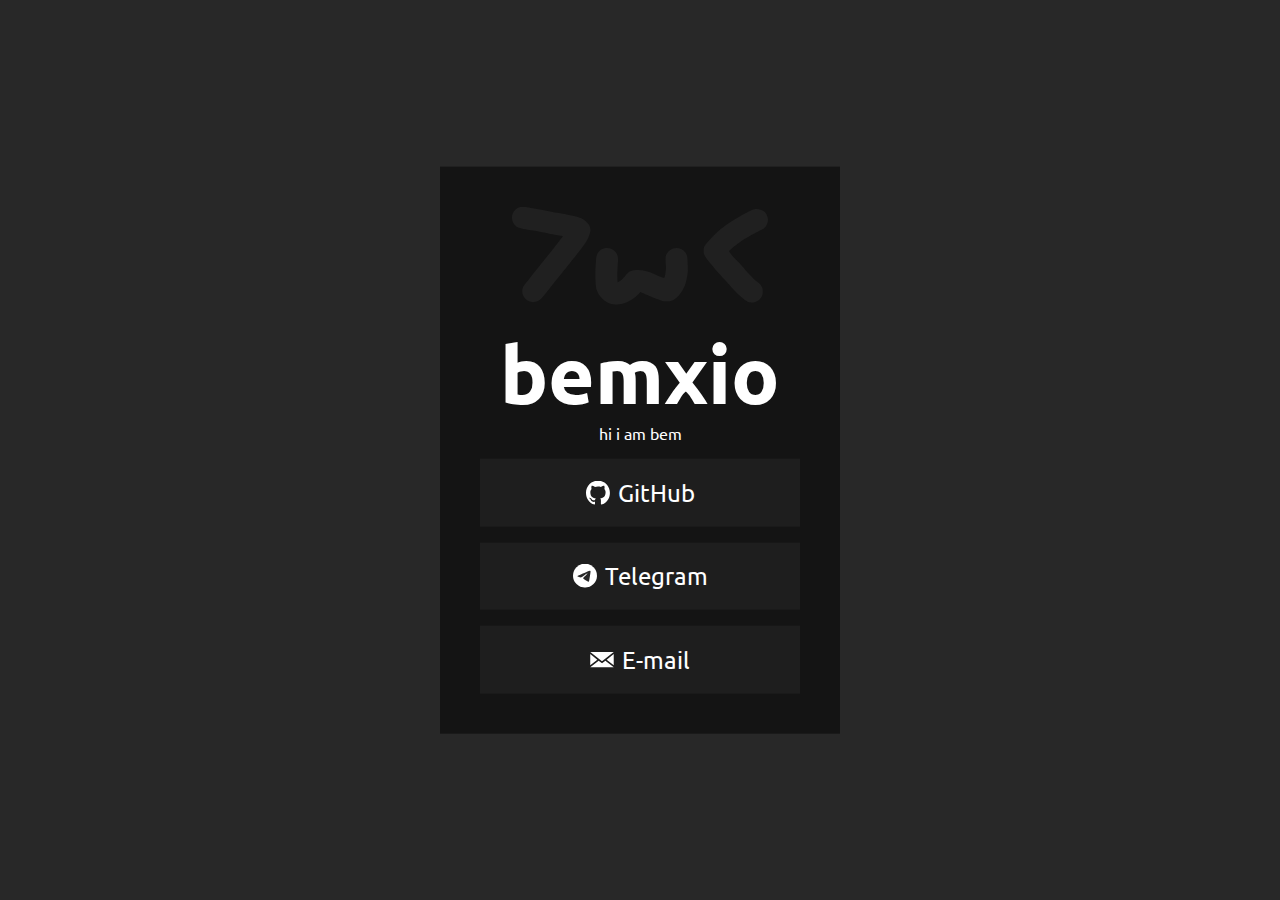
==== index.html @ ac5460bb "add the cube for later usage" ====
<!DOCTYPE html>

<html lang="en">
    <head>
        <meta charset="utf-8"/>
        <meta name="viewport" content="width=device-width, initial-scale=1.0"/>

        <link rel="icon" type="image/x-icon" href="/assets/favicon.ico"/>
        <link rel="stylesheet" href="/style.css"/>

        <meta property="og:title" content="bemxio"/>
        <meta property="og:description" content="hi i am bem"/>
        <meta property="og:image" content="/assets/embed.png"/>

        <title>bemxio</title>
    </head>

    <body>
        <div id="container">
            <img id="container-image" src="/assets/face.svg" alt="bemxio"/>

            <div id="container-cube">
                <div id="container-cube-front" class="container-cube-face"></div>
                <div id="container-cube-back" class="container-cube-face"></div>
                <div id="container-cube-left" class="container-cube-face"></div>
                <div id="container-cube-right" class="container-cube-face"></div>
                <div id="container-cube-up" class="container-cube-face"></div>
                <div id="container-cube-down" class="container-cube-face"></div>
            </div>

            <div id="container-title">bemxio</div>
            <div id="container-subtitle">hi i am bem</div>

            <div id="container-hyperlinks">
                <a class="container-hyperlink" href="https://github.com/bemxio">
                    <img class="container-hyperlink-logo" src="/assets/github.svg" alt="G"/>
                    <span class="container-hyperlink-text">GitHub</span>
                </a>
                <a class="container-hyperlink" href="https://t.me/bemxio">
                    <img class="container-hyperlink-logo" src="/assets/telegram.svg" alt="T"/>
                    <span class="container-hyperlink-text">Telegram</span>
                </a>
                <a class="container-hyperlink" href="mailto:bemxiov@protonmail.com">
                    <img class="container-hyperlink-logo" src="/assets/envelope.svg" alt="E"/>
                    <span class="container-hyperlink-text">E-mail</span>
                </a>
            </div>
        </div>
    </body>
</html>
---- style.css ----
@import url("https://fonts.googleapis.com/css2?family=Ubuntu&display=swap");

body {
    background-color: #282828;
    color: #ffffff;

    font-family: "Ubuntu", sans-serif;
}

/* main container for everything */
#container {
    position: absolute;
    transform: translate(-50%, -50%);

    top: 50%;
    left: 50%;

    padding: 40px;

    width: 25%;
    height: fit-content;

    background-color: #141414;
    text-align: center;

    transition-duration: 0.4s;
}

#container-image {
    width: 80%;
    height: 25%;

    margin-bottom: 5%;
}

#container-title {
    font-size: 5em;
    font-weight: bold;
}

#container-subtitle {
    margin-bottom: 5%;
}

#container-hyperlinks {
    width: 100%;
    height: 100%;
}

.container-hyperlink {
    display: flex;

    justify-content: center;
    align-items: center;

    transition-duration: 0.4s;

    width: 100%;
    height: 7.5vh;

    margin-bottom: 5%;

    background-color: #1e1e1e;
    color: white;

    text-decoration: none;
}

.container-hyperlink:hover {
    filter: invert(100%);
}

.container-hyperlink:last-child {
    margin-bottom: 0;
}

.container-hyperlink-logo {
    width: 7.5%;
    height: auto;

    margin-right: 2.5%;
}

.container-hyperlink-text {
    font-size: 1.5em;
}

/* the bemxio cube */
@keyframes rotation {
    from {
        transform: rotateX(0deg) rotateY(0deg);
    }

    to {
        transform: rotateX(360deg) rotateY(360deg);
    }
}

#container-cube {
    --size: 150px;

    background-image: url("/assets/embed.png");

    width: var(--size);
    height: var(--size);

    margin: 5% auto 10%;

    transform-style: preserve-3d;
    animation: rotation 5s linear infinite;

    display: none;
}

.container-cube-face {
    position: absolute;

    width: inherit;
    height: inherit;

    background-image: inherit;

    background-size: 100%;
    background-position: center;

    user-select: none;
}

#container-cube-front {
    transform: rotateX(0deg) translateZ(calc(var(--size) / 2));
}

#container-cube-back {
    transform: rotateX(-180deg) translateZ(calc(var(--size) / 2));
}

#container-cube-left {
    transform: rotateY(-90deg) translateZ(calc(var(--size) / 2));
}

#container-cube-right {
    transform: rotateY(90deg) translateZ(calc(var(--size) / 2));
}

#container-cube-up {
    transform: rotateX(90deg) translateZ(calc(var(--size) / 2));
}

#container-cube-down {
    transform: rotateX(-90deg) translateZ(calc(var(--size) / 2));
}

/* responsive design!!! very awesome */
@media screen and (max-width: 1000px) {
    #container {
        width: 75%;
    }
}
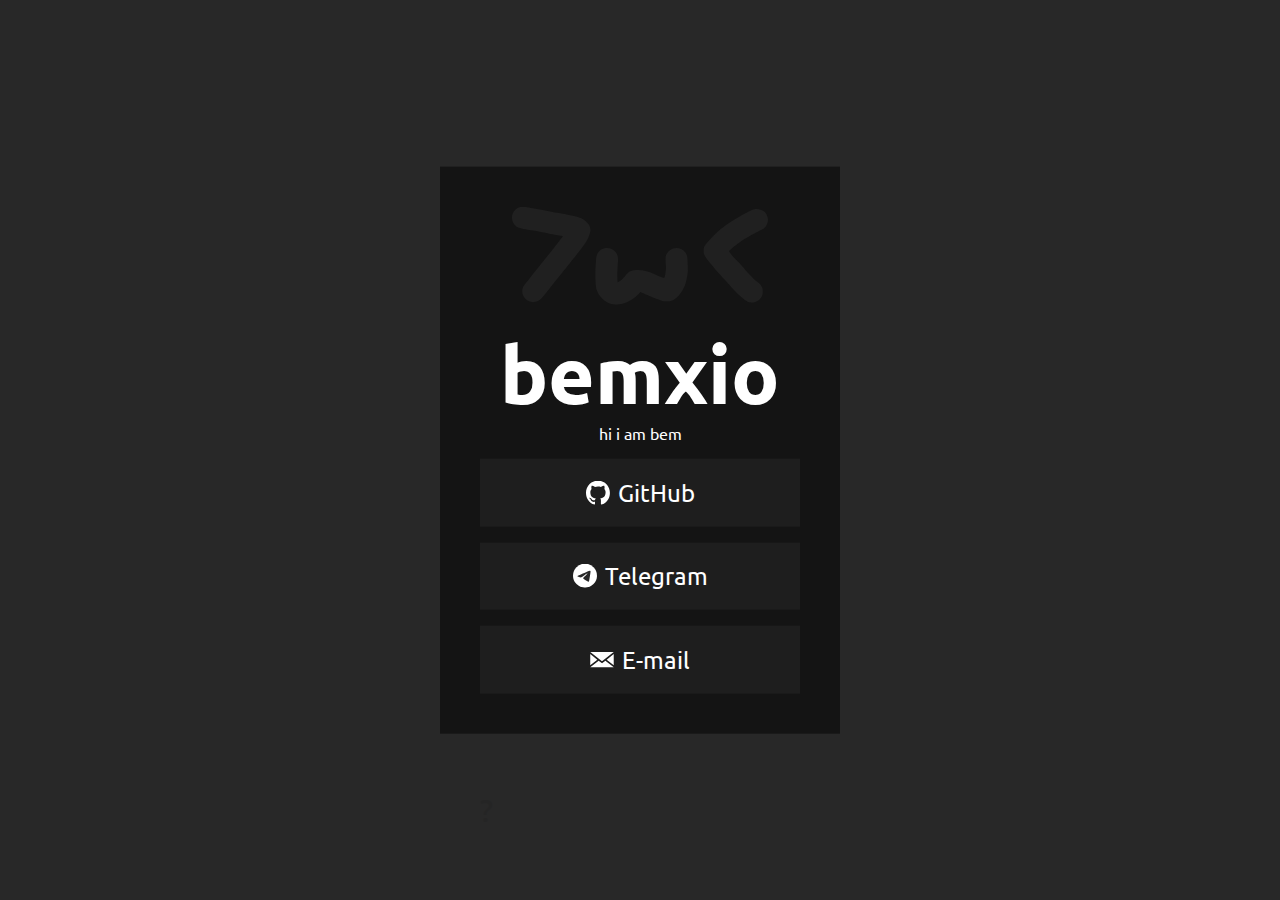
==== commit 4c7325ed: "add the easter egg for the bem cube" ====
--- a/index.html
+++ b/index.html
@@ -8,6 +8,8 @@
         <link rel="icon" type="image/x-icon" href="/assets/favicon.ico"/>
         <link rel="stylesheet" href="/style.css"/>
 
+        <script src="/script.js" defer></script>
+
         <meta property="og:title" content="bemxio"/>
         <meta property="og:description" content="hi i am bem"/>
         <meta property="og:image" content="/assets/embed.png"/>
@@ -16,8 +18,10 @@
     </head>
 
     <body>
+        <div id="cube-activator">?</div>
+
         <div id="container">
-            <img id="container-image" src="/assets/face.svg" alt="bemxio"/>
+            <img id="container-face" src="/assets/face.svg" alt="bemxio"/>
 
             <div id="container-cube">
                 <div id="container-cube-front" class="container-cube-face"></div>
--- a/style.css
+++ b/style.css
@@ -5,6 +5,9 @@
     color: #ffffff;
 
     font-family: "Ubuntu", sans-serif;
+
+    --cube-size: 150px;
+    --transition-duration: 0.4s;
 }
 
 /* main container for everything */
@@ -23,10 +26,10 @@
     background-color: #141414;
     text-align: center;
 
-    transition-duration: 0.4s;
+    transition-duration: var(--transition-duration);
 }
 
-#container-image {
+#container-face {
     width: 80%;
     height: 25%;
 
@@ -53,7 +56,7 @@
     justify-content: center;
     align-items: center;
 
-    transition-duration: 0.4s;
+    transition-duration: var(--transition-duration);
 
     width: 100%;
     height: 7.5vh;
@@ -85,6 +88,24 @@
     font-size: 1.5em;
 }
 
+/* secret button for activating the cube ;) */
+#cube-activator {
+    display: none;
+
+    position: absolute;
+    transform: translate(-50%, -50%);
+
+    font-size: 2em;
+
+    top: 0%;
+    left: 0%;
+
+    color: #252525;
+
+    user-select: none;
+    cursor: pointer;
+}
+
 /* the bemxio cube */
 @keyframes rotation {
     from {
@@ -97,12 +118,10 @@
 }
 
 #container-cube {
-    --size: 150px;
-
     background-image: url("/assets/embed.png");
 
-    width: var(--size);
-    height: var(--size);
+    width: var(--cube-size);
+    height: var(--cube-size);
 
     margin: 5% auto 10%;
 
@@ -127,27 +146,27 @@
 }
 
 #container-cube-front {
-    transform: rotateX(0deg) translateZ(calc(var(--size) / 2));
+    transform: rotateX(0deg) translateZ(calc(var(--cube-size) / 2));
 }
 
 #container-cube-back {
-    transform: rotateX(-180deg) translateZ(calc(var(--size) / 2));
+    transform: rotateX(-180deg) translateZ(calc(var(--cube-size) / 2));
 }
 
 #container-cube-left {
-    transform: rotateY(-90deg) translateZ(calc(var(--size) / 2));
+    transform: rotateY(-90deg) translateZ(calc(var(--cube-size) / 2));
 }
 
 #container-cube-right {
-    transform: rotateY(90deg) translateZ(calc(var(--size) / 2));
+    transform: rotateY(90deg) translateZ(calc(var(--cube-size) / 2));
 }
 
 #container-cube-up {
-    transform: rotateX(90deg) translateZ(calc(var(--size) / 2));
+    transform: rotateX(90deg) translateZ(calc(var(--cube-size) / 2));
 }
 
 #container-cube-down {
-    transform: rotateX(-90deg) translateZ(calc(var(--size) / 2));
+    transform: rotateX(-90deg) translateZ(calc(var(--cube-size) / 2));
 }
 
 /* responsive design!!! very awesome */
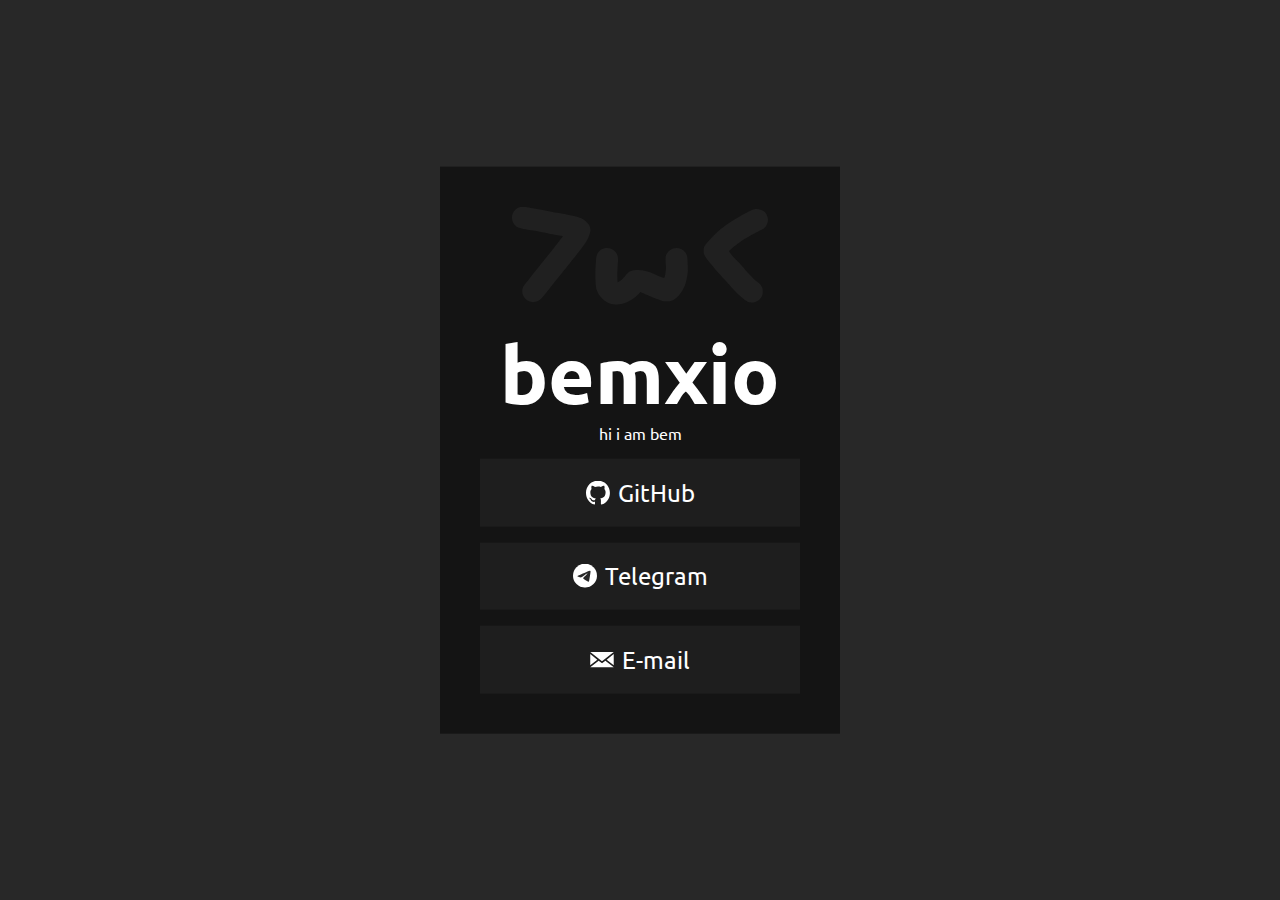
==== commit 0d9672f6: "make the easter eggs have a cheat code form" ====
--- a/index.html
+++ b/index.html
@@ -18,8 +18,6 @@
     </head>
 
     <body>
-        <div id="cube-activator">?</div>
-
         <div id="container">
             <img id="container-face" src="/assets/face.svg" alt="bemxio"/>
 
--- a/style.css
+++ b/style.css
@@ -88,24 +88,6 @@
     font-size: 1.5em;
 }
 
-/* secret button for activating the cube ;) */
-#cube-activator {
-    display: none;
-
-    position: absolute;
-    transform: translate(-50%, -50%);
-
-    font-size: 2em;
-
-    top: 0%;
-    left: 0%;
-
-    color: #252525;
-
-    user-select: none;
-    cursor: pointer;
-}
-
 /* the bemxio cube */
 @keyframes rotation {
     from {
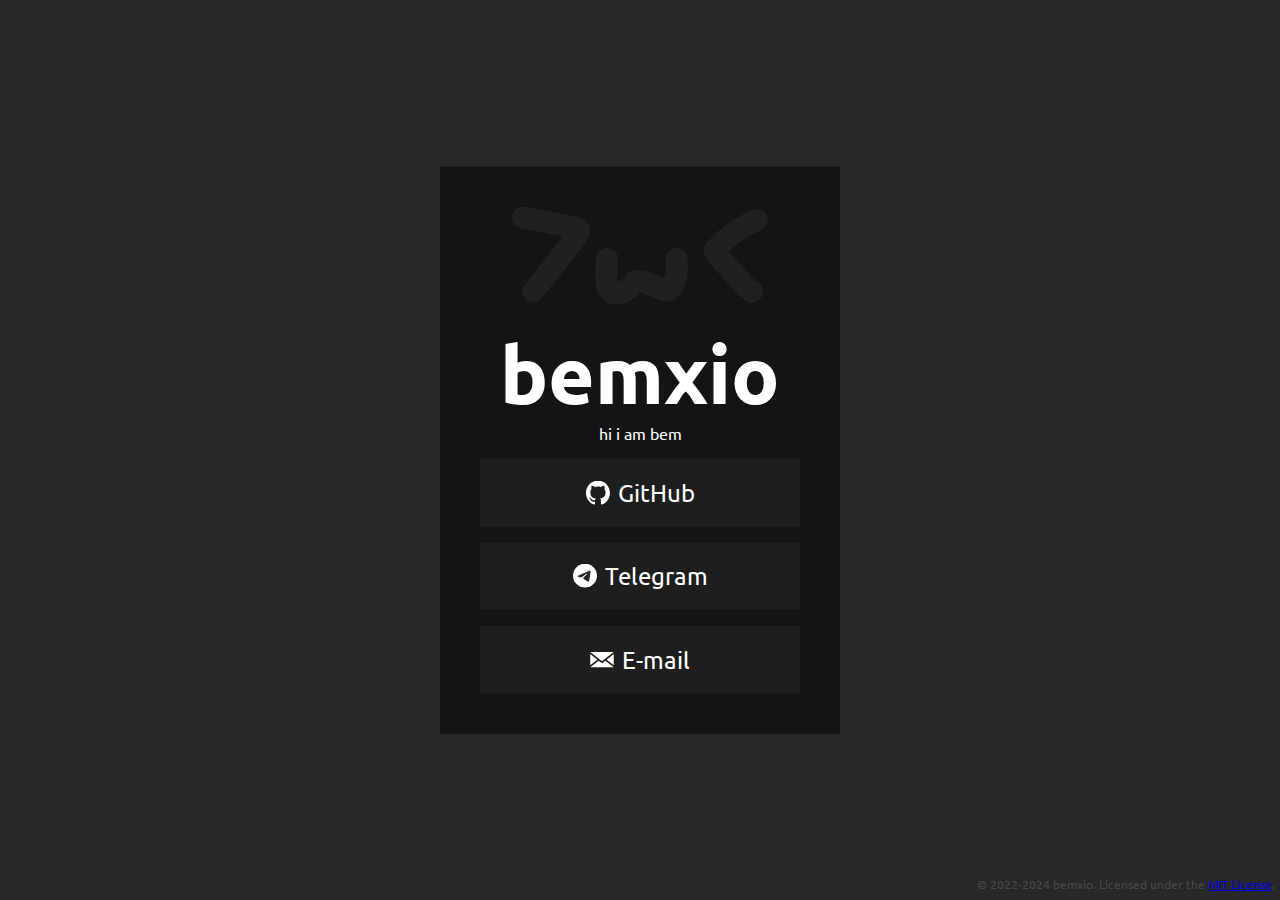
==== commit 4c9b8a5f: "add a footer to the page" ====
--- a/index.html
+++ b/index.html
@@ -19,34 +19,36 @@
 
     <body>
         <div id="container">
-            <img id="container-face" src="/assets/face.svg" alt="bemxio"/>
+            <img id="face" src="/assets/face.svg" alt="bemxio"/>
 
-            <div id="container-cube">
-                <div id="container-cube-front" class="container-cube-face"></div>
-                <div id="container-cube-back" class="container-cube-face"></div>
-                <div id="container-cube-left" class="container-cube-face"></div>
-                <div id="container-cube-right" class="container-cube-face"></div>
-                <div id="container-cube-up" class="container-cube-face"></div>
-                <div id="container-cube-down" class="container-cube-face"></div>
+            <div id="cube">
+                <div id="cube-front" class="cube-face"></div>
+                <div id="cube-back" class="cube-face"></div>
+                <div id="cube-left" class="cube-face"></div>
+                <div id="cube-right" class="cube-face"></div>
+                <div id="cube-up" class="cube-face"></div>
+                <div id="cube-down" class="cube-face"></div>
             </div>
 
-            <div id="container-title">bemxio</div>
-            <div id="container-subtitle">hi i am bem</div>
+            <div id="title">bemxio</div>
+            <div id="subtitle">hi i am bem</div>
 
-            <div id="container-hyperlinks">
-                <a class="container-hyperlink" href="https://github.com/bemxio">
-                    <img class="container-hyperlink-logo" src="/assets/github.svg" alt="G"/>
-                    <span class="container-hyperlink-text">GitHub</span>
+            <div id="hyperlinks">
+                <a class="hyperlink" href="https://github.com/bemxio">
+                    <img class="hyperlink-logo" src="/assets/github.svg" alt="G"/>
+                    <span class="hyperlink-text">GitHub</span>
                 </a>
-                <a class="container-hyperlink" href="https://t.me/bemxio">
-                    <img class="container-hyperlink-logo" src="/assets/telegram.svg" alt="T"/>
-                    <span class="container-hyperlink-text">Telegram</span>
+                <a class="hyperlink" href="https://t.me/bemxio">
+                    <img class="hyperlink-logo" src="/assets/telegram.svg" alt="T"/>
+                    <span class="hyperlink-text">Telegram</span>
                 </a>
-                <a class="container-hyperlink" href="mailto:bemxiov@protonmail.com">
-                    <img class="container-hyperlink-logo" src="/assets/envelope.svg" alt="E"/>
-                    <span class="container-hyperlink-text">E-mail</span>
+                <a class="hyperlink" href="mailto:bemxiov@protonmail.com">
+                    <img class="hyperlink-logo" src="/assets/envelope.svg" alt="E"/>
+                    <span class="hyperlink-text">E-mail</span>
                 </a>
             </div>
         </div>
+
+        <div id="footer">&copy; 2022-2024 bemxio. Licensed under the <a href="LICENSE.txt">MIT License</a>.</div>
     </body>
 </html>--- a/style.css
+++ b/style.css
@@ -29,28 +29,28 @@
     transition-duration: var(--transition-duration);
 }
 
-#container-face {
+#face {
     width: 80%;
     height: 25%;
 
     margin-bottom: 5%;
 }
 
-#container-title {
+#title {
     font-size: 5em;
     font-weight: bold;
 }
 
-#container-subtitle {
+#subtitle {
     margin-bottom: 5%;
 }
 
-#container-hyperlinks {
+#hyperlinks {
     width: 100%;
     height: 100%;
 }
 
-.container-hyperlink {
+.hyperlink {
     display: flex;
 
     justify-content: center;
@@ -69,22 +69,22 @@
     text-decoration: none;
 }
 
-.container-hyperlink:hover {
+.hyperlink:hover {
     filter: invert(100%);
 }
 
-.container-hyperlink:last-child {
+.hyperlink:last-child {
     margin-bottom: 0;
 }
 
-.container-hyperlink-logo {
+.hyperlink-logo {
     width: 7.5%;
     height: auto;
 
     margin-right: 2.5%;
 }
 
-.container-hyperlink-text {
+.hyperlink-text {
     font-size: 1.5em;
 }
 
@@ -99,7 +99,7 @@
     }
 }
 
-#container-cube {
+#cube {
     background-image: url("/assets/embed.png");
 
     width: var(--cube-size);
@@ -113,7 +113,7 @@
     display: none;
 }
 
-.container-cube-face {
+.cube-face {
     position: absolute;
 
     width: inherit;
@@ -127,28 +127,41 @@
     user-select: none;
 }
 
-#container-cube-front {
+#cube-front {
     transform: rotateX(0deg) translateZ(calc(var(--cube-size) / 2));
 }
 
-#container-cube-back {
+#cube-back {
     transform: rotateX(-180deg) translateZ(calc(var(--cube-size) / 2));
 }
 
-#container-cube-left {
+#cube-left {
     transform: rotateY(-90deg) translateZ(calc(var(--cube-size) / 2));
 }
 
-#container-cube-right {
+#cube-right {
     transform: rotateY(90deg) translateZ(calc(var(--cube-size) / 2));
 }
 
-#container-cube-up {
+#cube-up {
     transform: rotateX(90deg) translateZ(calc(var(--cube-size) / 2));
 }
 
-#container-cube-down {
+#cube-down {
     transform: rotateX(-90deg) translateZ(calc(var(--cube-size) / 2));
+}
+
+#footer {
+    position: absolute;
+    transform: translate(0%, -50%);
+
+    bottom: 0;
+    right: 0;
+
+    font-size: 0.75em;
+    margin-right: 5px;
+
+    color: #484848;
 }
 
 /* responsive design!!! very awesome */
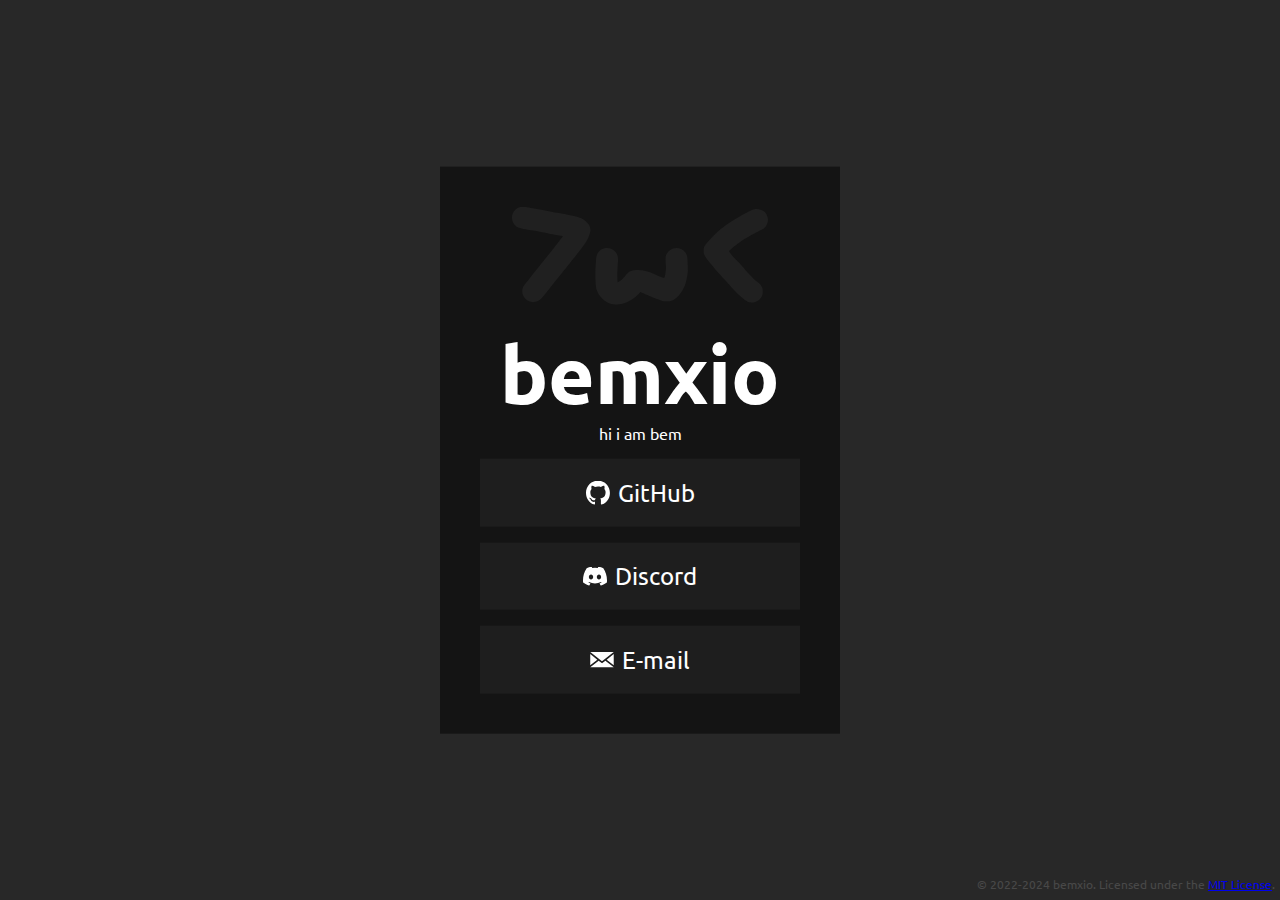
==== commit 5c766140: "replace telegram with discord" ====
--- a/index.html
+++ b/index.html
@@ -38,10 +38,16 @@
                     <img class="hyperlink-logo" src="/assets/github.svg" alt="G"/>
                     <span class="hyperlink-text">GitHub</span>
                 </a>
+                <a class="hyperlink" href="https://discord.com/users/425316155863990272">
+                    <img class="hyperlink-logo" src="/assets/discord.svg" alt="D"/>
+                    <span class="hyperlink-text">Discord</span>
+                </a>
+                <!--
                 <a class="hyperlink" href="https://t.me/bemxio">
                     <img class="hyperlink-logo" src="/assets/telegram.svg" alt="T"/>
                     <span class="hyperlink-text">Telegram</span>
                 </a>
+                -->
                 <a class="hyperlink" href="mailto:bemxiov@protonmail.com">
                     <img class="hyperlink-logo" src="/assets/envelope.svg" alt="E"/>
                     <span class="hyperlink-text">E-mail</span>
